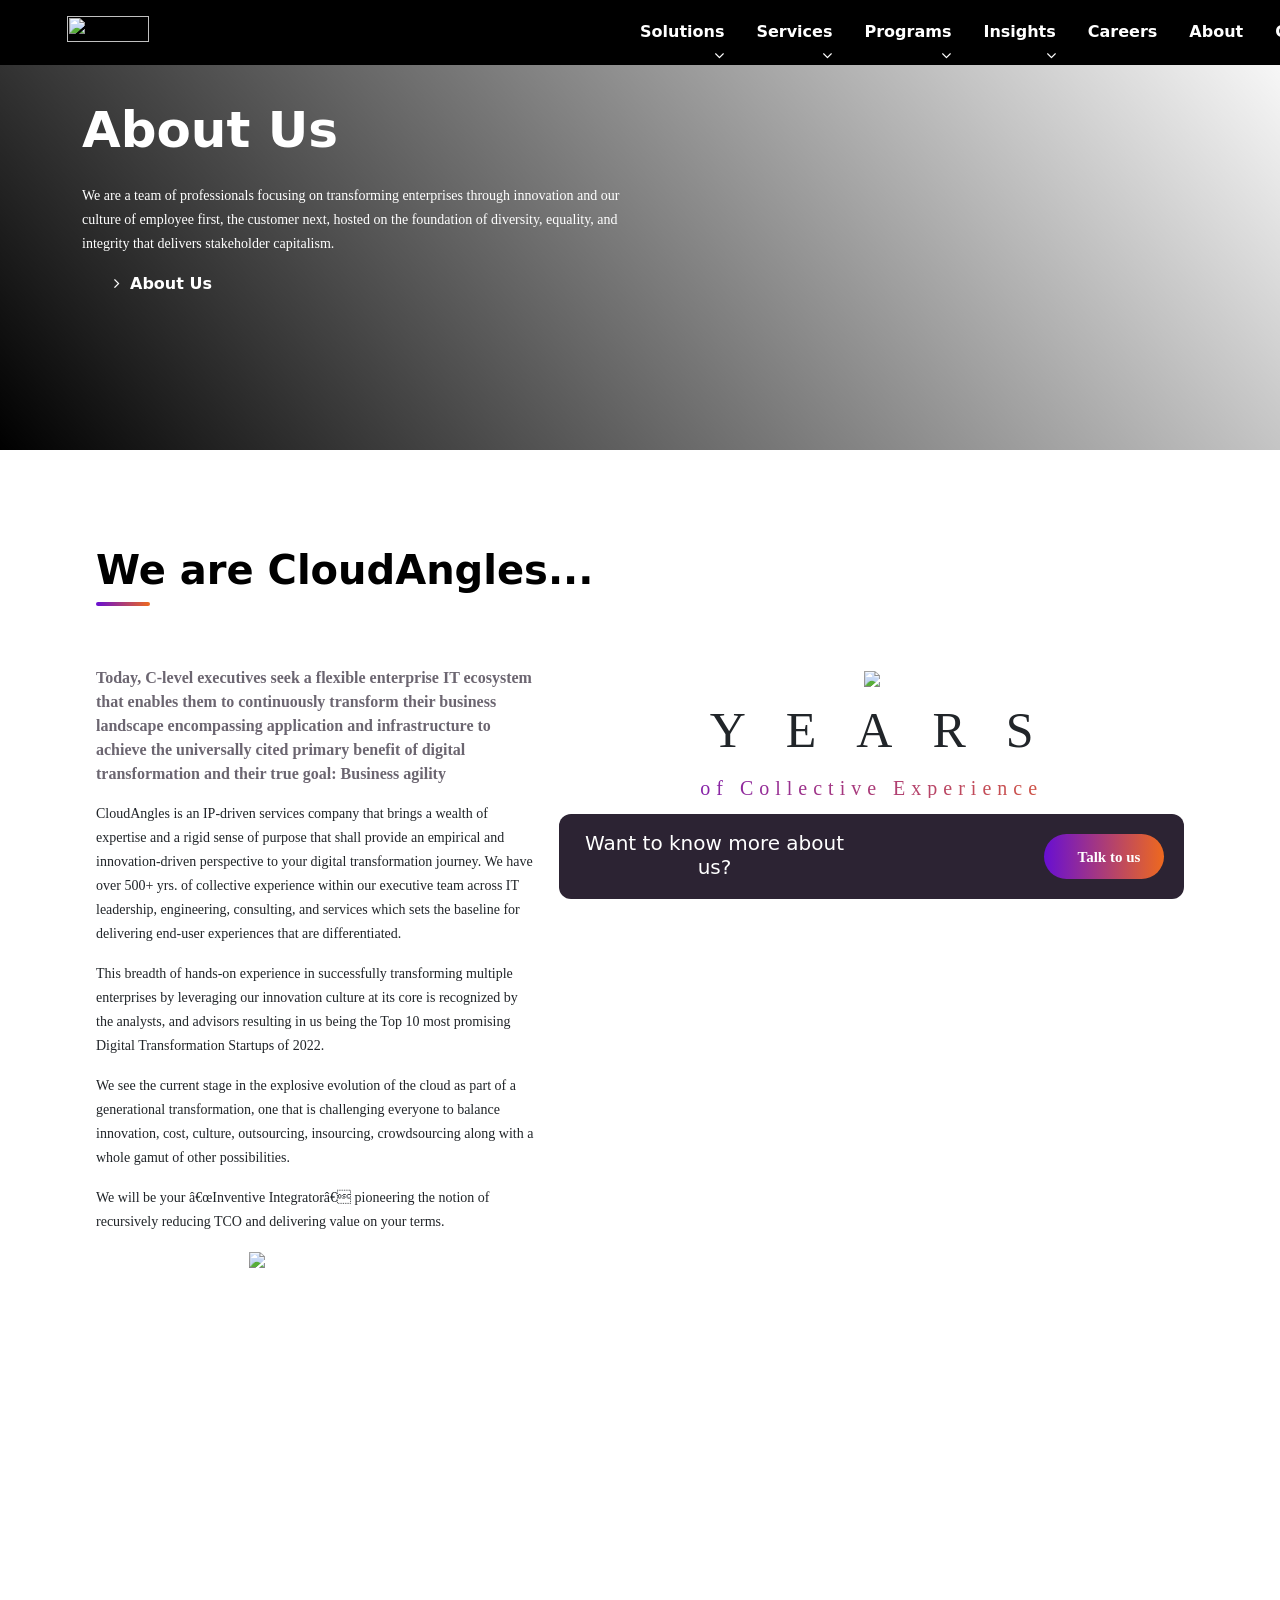
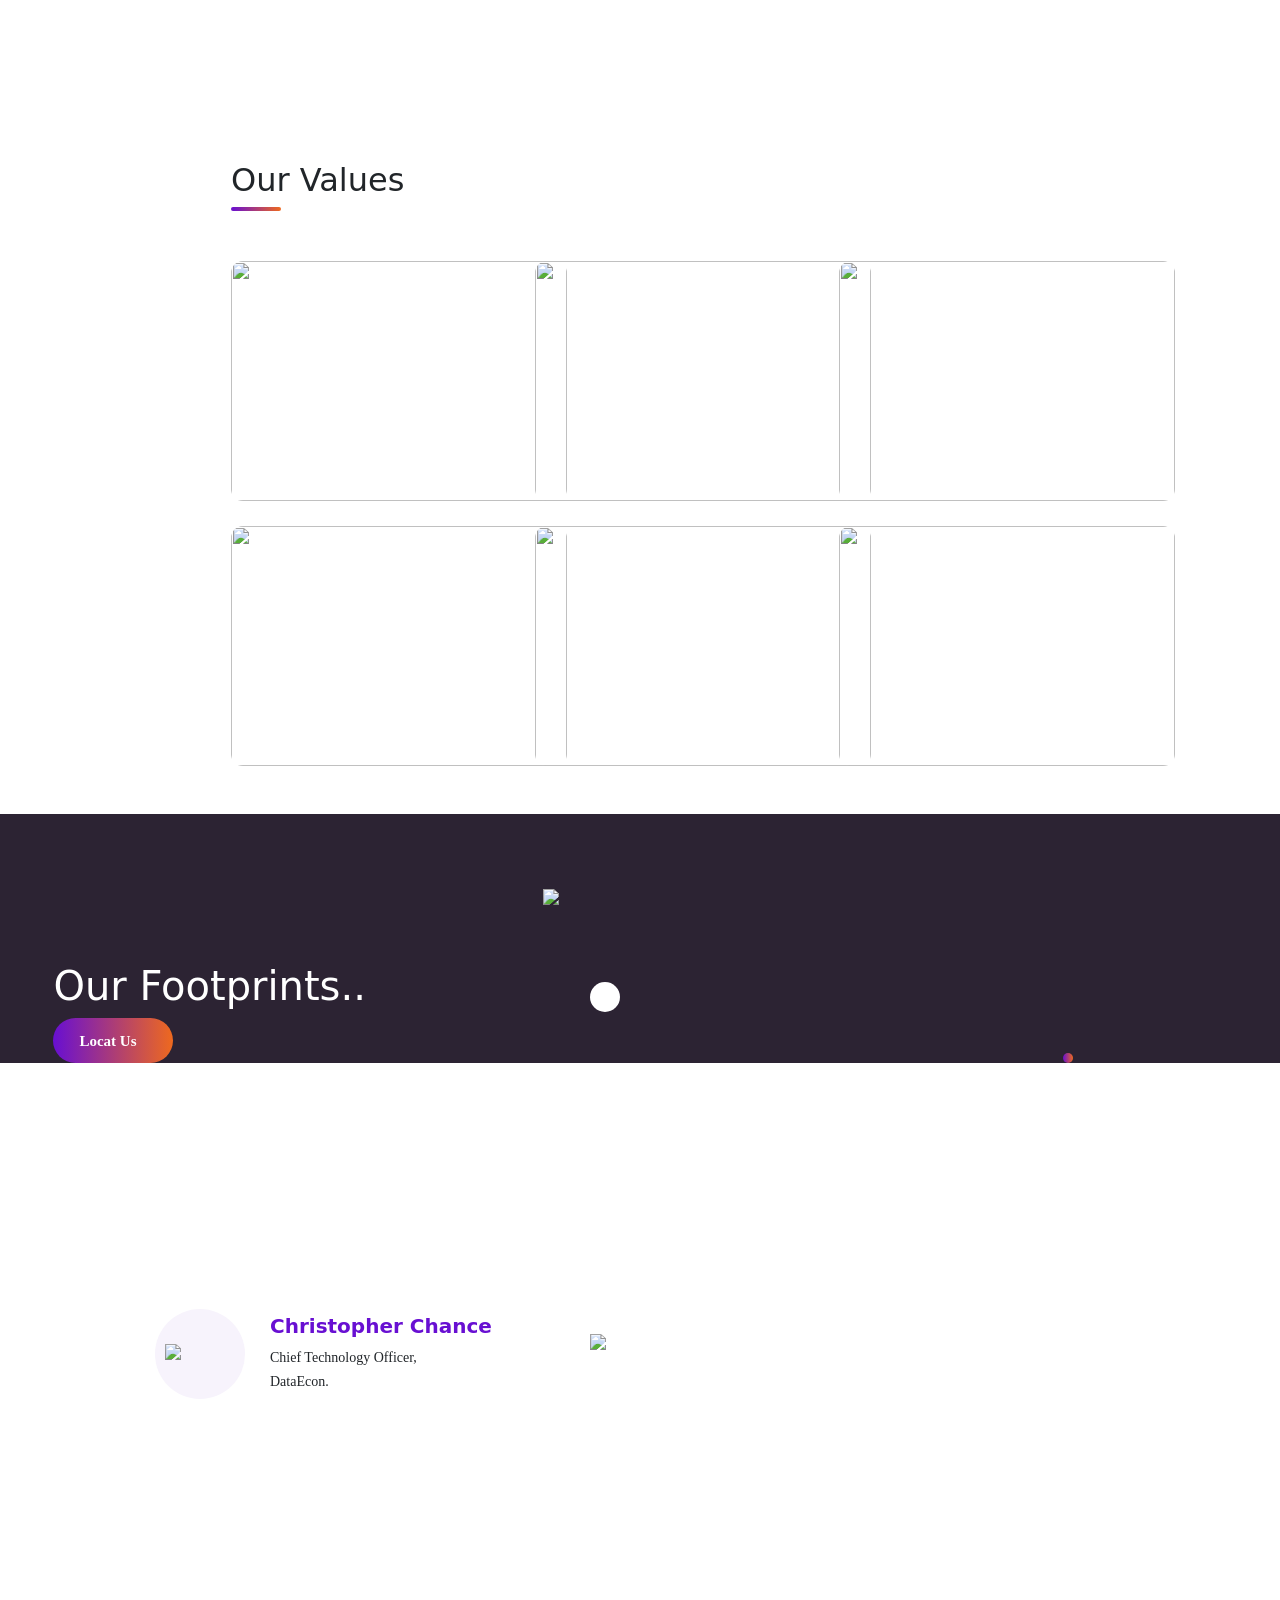
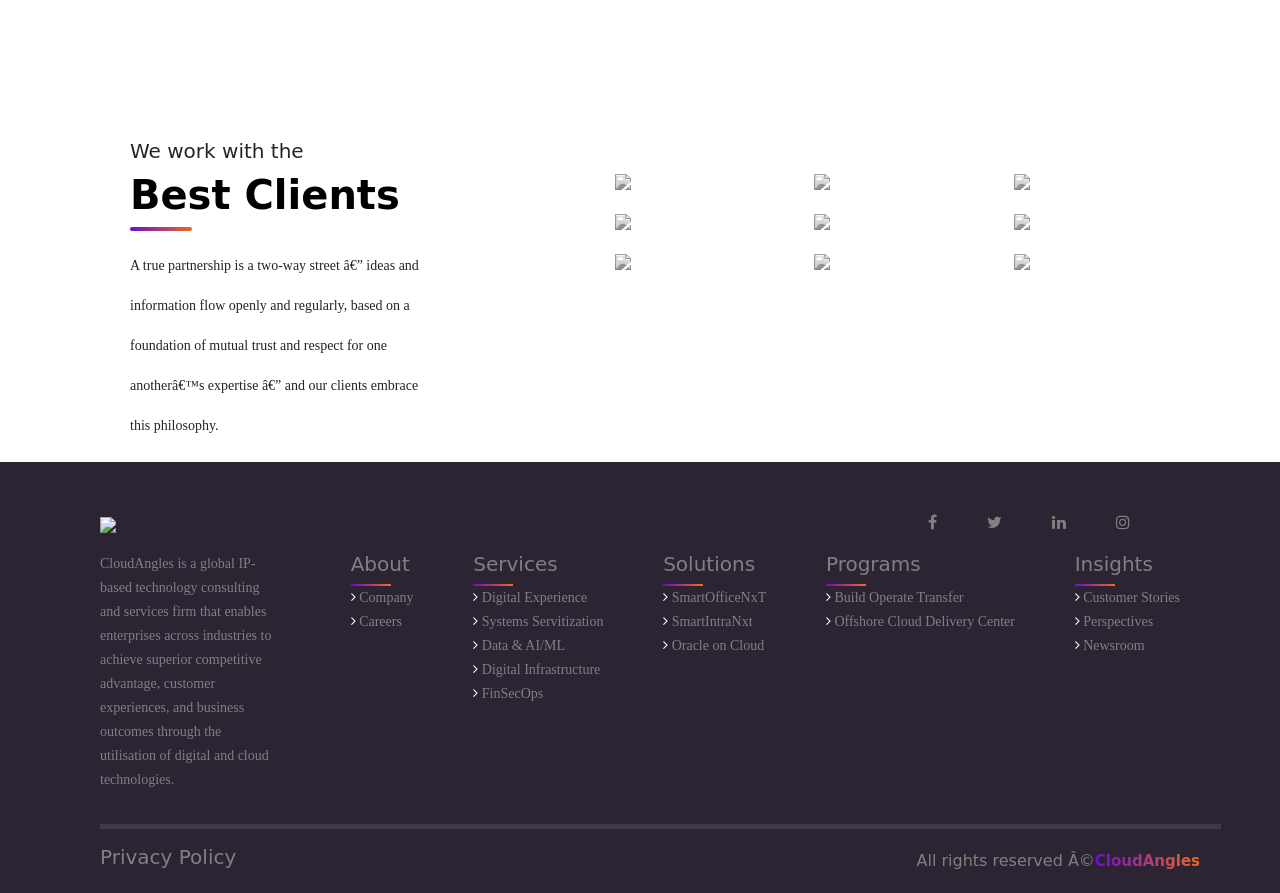
==== index.html @ 60d981d4 "About Page" ====
<!DOCTYPE html>
<html>

<head>
    <title>CloudAngles</title>
    <!-- <link rel="icon" type="images/x-icon" href="https://www.w3docs.com/favicon.ico" /> -->
    <link rel="stylesheet" type="text/css" href="webCss.css">
    <link rel="stylesheet" href="https://cdnjs.cloudflare.com/ajax/libs/font-awesome/4.7.0/css/font-awesome.min.css">
    <link href="https://cdn.jsdelivr.net/npm/bootstrap@5.0.2/dist/css/bootstrap.min.css" rel="stylesheet"
        integrity="sha384-EVSTQN3/azprG1Anm3QDgpJLIm9Nao0Yz1ztcQTwFspd3yD65VohhpuuCOmLASjC" crossorigin="anonymous">
    <script src="https://cdn.jsdelivr.net/npm/bootstrap@5.0.2/dist/js/bootstrap.bundle.min.js"
        integrity="sha384-MrcW6ZMFYlzcLA8Nl+NtUVF0sA7MsXsP1UyJoMp4YLEuNSfAP+JcXn/tWtIaxVXM"
        crossorigin="anonymous"></script>
    <script src="https://cdn.jsdelivr.net/npm/@popperjs/core@2.9.2/dist/umd/popper.min.js"
        integrity="sha384-IQsoLXl5PILFhosVNubq5LC7Qb9DXgDA9i+tQ8Zj3iwWAwPtgFTxbJ8NT4GN1R8p"
        crossorigin="anonymous"></script>
    <script src="https://cdn.jsdelivr.net/npm/bootstrap@5.0.2/dist/js/bootstrap.min.js"
        integrity="sha384-cVKIPhGWiC2Al4u+LWgxfKTRIcfu0JTxR+EQDz/bgldoEyl4H0zUF0QKbrJ0EcQF"
        crossorigin="anonymous"></script>
</head>

<body>
    <div class="col-12 nav">
        <div class="col-5 d-flex flex-row">
            <a href="#"><img src="images/CloudAngles.svg" class="Img" /></a>
        </div>
        <div class=" nav-options col-7">
            <ul class="ulstylenav d-flex flex-row">
                <li><a href="#" class="options">Solutions</a> <i class="fa fa-angle-down"></i>
                    <div class="underline"></div>
                </li>
                <li><a href="#" class="options">Services</a> <i class="fa fa-angle-down"></i></i>
                    <div class="underline"></div>
                </li>
                <li><a href="#" class="options">Programs</a> <i class="fa fa-angle-down"></i></i>
                    <div class="underline"></div>
                </li>
                <li><a href="#" class="options">Insights</a> <i class="fa fa-angle-down"></i>
                    <div class="underline"></div>
                </li>
                <li><a href="#" class="options">Careers</a>
                    <div class="underline"></div>
                </li>
                <li><a href="#" class="options">About</a>
                    <div class="underline"></div>
                </li>
                <li><a href="#" class="options">Contact Us</a>
                    <div class="underline"></div>
                </li>
            </ul>
        </div>
    </div>
    <div class="baner">
        <div class="container About-Us">
            <div>
                <h1 class="heding">About Us</h1>
                <p class="para col-md-6 mt-4">We are a team of professionals focusing on transforming enterprises
                    through innovation and our culture of employee first, the customer next,
                    hosted on the foundation of diversity, equality, and integrity that delivers stakeholder capitalism.
                </p>
            </div>
            <div class="content ">
                <ul class="d-flex flex-row">
                    <li><a href="#"><i class="fa fa-house"></i></a></li>
                    <li><i class="fa fa-angle-right"></i></li>
                    <li class="us">About Us</li>
                </ul>
            </div>
        </div>
    </div>
    <div class="p-5 m-5">
        <h1 class="WeAre"> We are CloudAngles...</h1>
        <div class="WeAre-Line"></div>
        <div class="mre-top">
            <div class="row">
                <div class="col-5 paras">
                    <p class="first-p">Today, C-level executives seek a flexible enterprise IT ecosystem that
                        enables them to continuously transform their business landscape encompassing
                        application and infrastructure to achieve the universally cited primary benefit of
                        digital transformation and their true goal: Business agility
                    </p>
                    <p>
                        CloudAngles is an IP-driven services company that brings a wealth of expertise
                        and a rigid sense of purpose that shall provide an empirical and innovation-driven
                        perspective to your digital transformation journey. We have over 500+ yrs.
                        of collective experience within our executive team across IT leadership, engineering,
                        consulting, and
                        services which sets the baseline for delivering end-user experiences that are differentiated.
                    </p>
                    <p>
                        This breadth of hands-on experience in successfully transforming multiple enterprises by
                        leveraging
                        our innovation culture at its core is recognized by the analysts, and advisors resulting in us
                        being
                        the Top 10 most promising Digital Transformation Startups of 2022.
                    </p>
                    <p>
                        We see the current stage in the explosive evolution of the cloud as part of a generational
                        transformation,
                        one that is challenging everyone to balance innovation, cost, culture, outsourcing, insourcing,
                        crowdsourcing
                        along with a whole gamut of other possibilities.
                    </p>
                    <p>
                        We will be your “Inventive Integrator” pioneering the notion of
                        recursively reducing TCO and delivering value on your terms.
                    </p>
                </div>
                <div class="col-7 text-center">
                    <img src="images/500 1.png" class="five-hundred" />
                    <h1 class="year">YEARS</h1>
                    <p class="Experience mb-3">of Collective Experience</p>
                    <div class="Talk-to-us">
                        <div class="row justify-content-between align-items-center">
                            <div class="col-6 ml-0">
                                <h5 class="text">Want to know more about us?</h5>
                            </div>
                            <div class="col-md-5 d-flex justify-content-end">
                                <div class="talkus pt-3">
                                    <a href="#" class="us">Talk to us</a>
                                </div>
                            </div>
                        </div>
                    </div>
                </div>
            </div>
        </div>
    </div>
    <div class="Our-Vision">
        <div class="row text-center row-container">
            <div class="col-5 cont">
                <img src="images/kid.png" class="Kid" />
            </div>
            <div class="col-5 Mission">
                <h2>Our Vision & Mission</h2>
                <div>
                    <p class="Mission-Para">
                        We are a team of professionals focusing on transforming enterprises
                        through innovation and our culture of employee first-customer next hosted
                        on the foundation of diversity, equality, and integrity to deliver stakeholder capitalism.
                    </p>
                </div>
            </div>
        </div>
    </div>
    <div class="container margin">
        <div class="p-5">
            <div class="Our-values">
                <h2>Our Values</h2>
                <div class="WeAre-Line"></div>
            </div>
            <div class="d-flex flex-row flex-wrap gap">
                <div class="widthwrpvals">
                    <img src="images/values1.jpg" class="valeus-container" />
                </div>
                <div class="widthwrpvals">
                    <img src="images/values2.jpg" class="valeus-container" />
                </div>
                <div class="widthwrpvals">
                    <img src="images/values3.jpg" class="valeus-container" />
                </div>
                <div class="widthwrpvals">
                    <img src="images/values4.jpg" class="valeus-container" />
                </div>
                <div class="widthwrpvals">
                    <img src="images/values5.jpg" class="valeus-container" />
                </div>
                <div class="widthwrpvals">
                    <img src="images/values6.jpg" class="valeus-container" />
                </div>
            </div>
        </div>
    </div>
    <div class="d-flex justify-content-end d-none" id="up-pointer" onclick="topFunction()">
        <a class="hover-wave" href="#">
            <div class="uparrow">
                <div class="uparrow-position">
                    <i class="fa fa-angle-up"></i>
                </div>
                <div class="waves-Position">
                    <div class="Pointer-waves Pointer-waves2"></div>
                </div>
            </div>
        </a>
    </div>
    <div class="Footpoint">
        <div class="row clas">
            <div class="col-5 mt-5 d-flex justify-content-center">
                <div class="footprints">
                    <h1 class="ourprints">Our Footprints..</h1>
                    <div class="locatUs p-3">
                        <a href="#" class="us">Locat Us</a>
                    </div>
                </div>
            </div>
            <div class="col-7 map">
                <div class="dot">
                    <div class="pointers-position">
                        <div class="pointer"></div>
                        <div class="">
                            <div class="USA">
                                <span>CA,</span>
                                <span>USA</span>
                            </div>
                        </div>
                    </div>
                </div>
                <div class="dot2">
                    <div class="pointers-position">
                        <div class="pointer2"></div>
                        <div class="hyderabad">
                            <span>Hyderabad</span>
                            <span>India</span>
                        </div>
                    </div>
                </div>
                <img src="images/worldmap.svg" />
            </div>
        </div>
    </div>
    <div class="Testimonials">
        <div class="Test">
            <h1>Testimonials</h1>
            <p>What they are speaking about us</p>
        </div>
        <div class="row d-flex">
            <div class="col-5">
                <div class="test">
                    <div class="d-flex flex-row ">
                        <div class="Dataecon">
                            <img src="images/DataEcon_Logo-traced.webp" class="ImgData" />
                        </div>
                        <div class="Christopher-Chance d-flex flex-column">
                            <h5 class="Chance">Christopher Chance</h5>
                            <p>Chief Technology Officer,<br> DataEcon.</p>
                        </div>
                    </div>
                </div>
            </div>
            <div class="col-5">
                <div class="Testimonials-P">
                    <p>CloudAngles team was able to make the forms look just like Lotus Notes.</p>
                </div>
                <div>
                    <img src="images/starstarstarstarstar.svg" />
                </div>
                <div class="Testimonials-P2">
                    <p>"...for our customers that wanted the same look and feel, CloudAngles team was able to make the
                        forms look just like Lotus Notes.
                        For applications that need to be upgraded we were able to migrate them without a lot of
                        additional programming. The team ensured better
                        fidelity of migrated data with minimal to no data loss.The inhouse scripts along with expertise
                        in both Lotus Notes and SharePoint Online
                        helped to complete the migration of 50 complex databases well ahead of schedule...and it worked
                        flawlessly.

                        To top it up, the SmartOfficeNxT platform was deployed and made operational with complex
                        customized workflows
                        in less than a week while leveraging existing M365 licenses"
                    </p>
                </div>
            </div>
        </div>
    </div>
    <div class="Client-Container">
        <!-- <h1 class="WeAre"> We are CloudAngles...</h1>
        <div class="WeAre-Line"></div> -->
        <div class="row ">
            <div class="col-4 client-box">
                <h5>We work with the</h5>
                <h1 class="WeAre"> Best Clients</h1>
                <div class="client-Line"></div>
                <p class="client-para">
                    A true partnership is a two-way street — ideas and information flow openly
                    and regularly, based on a foundation of mutual trust and respect for one 
                    another’s expertise — and our clients embrace this philosophy.
                </p>
            </div>
            <div class="col-6 Project-Images">
                <div class="toal-client-container">
                    <div class="row ">
                        <div class="client-img">
                            <img src="images/novartis.png" class="cl-img" />
                        </div>
                        <div class="client-img">
                            <img src="images/watercooler.png" class="cl-img" />
                        </div>
                        <div class="client-img">
                            <img src="images/tataelxsi.png" class="cl-img"/>
                        </div>
                        <div class="client-img mt-3">
                           <img src="images/pulse.png" class="cl-img" />
                        </div>
                        <div class="client-img mt-3">
                            <img src="images/sbxbk.png" class="cl-img" />
                        </div>
                        <div class="client-img mt-3">
                            <img src="images/rockspace.png" class="cl-img" />
                        </div>
                        <div class="client-img mt-3">
                            <img src="images/indianbk.png" class="cl-img" />
                        </div>
                        <div class="client-img mt-3">
                            <img src="images/boblog.png" class="cl-img" />
                        </div>
                        <div class="client-img mt-3">
                            <img src="images/taodig.png" class="cl-img" />
                        </div>
                    </div>
                </div>
            </div>
        </div>
    </div>
    <div class="footer">
        <div class="row">
            <div>
                <a><img src="images/CloudAngles.svg" /></a>
                <div class=" social-mid d-flex justify-content-end">
                    <i class="fa fa-facebook"></i>
                    <i class="fa fa-twitter"></i>
                    <i class="fa fa-linkedin"></i>
                    <i class="fa fa-instagram"></i>
                </div>
            </div>
        </div>
        <div class="row">
            <div class="col-2">
                <div class="IP-based">
                    <p>
                        CloudAngles is a global IP-based technology consulting and services
                        firm that enables enterprises across industries to achieve superior
                        competitive advantage, customer experiences, and business outcomes
                        through the utilisation of digital and cloud technologies.
                    </p>
                </div>
            </div>
            <div class="col-9 grid-container">
                <div class="footer-about">
                    <h5>About</h5>
                    <div class="client-Line2"></div>
                    <p><i class="fa fa-angle-right"> </i> Company</p>
                    <p><i class="fa fa-angle-right"> </i> Careers</p>
                </div>
                <div class="footer-about">
                    <h5>Services</h5>
                    <div class="client-Line2"></div>
                    <p><i class="fa fa-angle-right"> </i> Digital Experience</p>
                    <p><i class="fa fa-angle-right"> </i> Systems Servitization</p>
                    <p><i class="fa fa-angle-right"> </i> Data & AI/ML</p>
                    <p><i class="fa fa-angle-right"> </i> Digital Infrastructure</p>
                    <p><i class="fa fa-angle-right"> </i> FinSecOps</p>
                </div>
                <div class="footer-about">
                    <h5>Solutions</h5>
                    <div class="client-Line2"></div>
                    <p><i class="fa fa-angle-right"> </i> SmartOfficeNxT</p>
                    <p><i class="fa fa-angle-right"> </i> SmartIntraNxt</p>
                    <p><i class="fa fa-angle-right"> </i> Oracle on Cloud</p>
                </div>
                <div class="footer-about">
                    <h5>Programs</h5>
                    <div class="client-Line2"></div>
                    <p> <i class="fa fa-angle-right"> </i> Build Operate Transfer</p>
                    <p><i class="fa fa-angle-right"> </i> Offshore Cloud Delivery Center</p>
                </div>
                <div class="footer-about">
                    <h5>Insights</h5>
                    <div class="client-Line2"></div>
                    <p class="pp"><i class="fa fa-angle-right"> </i> Customer Stories</p>
                    <p><i class="fa fa-angle-right"> </i> Perspectives</p>
                    <p><i class="fa fa-angle-right"> </i> Newsroom</p>
                </div>
            </div>
        </div>
        <hr class="hr">
        <div class="Privacy-Policy">
            <div class="d-flex justify-content-start">
                <h5>Privacy Policy</h5>
                
            </div>
            <div class="all-rights d-flex justify-content-end">All rights reserved ©<span class="footer-CA">CloudAngles</span></div>
        </div>
    </div>
<script>
    let mybutton = document.getElementById("up-pointer");
    window.onscroll = function() {scrollFunction()};
    function scrollFunction() {
  if (document.body.scrollTop > 50 || document.documentElement.scrollTop > 50) {
    mybutton.classList.remove("d-none");
  } else {
    mybutton.classList.add("d-none");
  }
}
// function topFunction() {
//   document.body.scrollTop = 0;
//   document.documentElement.scrollTop = 0;
// }
</script>
</body>
</html>
---- webCss.css ----
*{
    box-sizing: border-box;
}
body{
    width: auto;
    overflow-x: hidden;
    /* font-family: Arial, Helvetica, sans-serif; */
    font-size: 20px;
}
::-webkit-scrollbar {
    width: 4px;
  }
  
  /* Track */
  ::-webkit-scrollbar-track {
    background: #fff; 
  }
   
  /* Handle */
  ::-webkit-scrollbar-thumb {
    border-radius: 20px;
    background-image: linear-gradient(90deg,#680fd2 0%,#ee691e 100%);
  }
.nav{
    background-color: black;
    height:65px;
    width: 100%;
    position: fixed;
    z-index: 100;
}
.Img{
    size: 5px;
    width: 100%;
    height:62%;
    padding: 5px;
    margin-top:11px;
    margin-left: 62px;
}
.ulstylenav{

    flex-direction: row;
    display: flex;
    gap: 2em;
    margin-top: 20px;
    margin-left: 10%;
}
.nav-options{
    text-align: right;
        
}
.nav-options li{
    list-style: none;
    color:white !important;
    text-decoration: none;
}

.nav-options a{
    color: white;
    text-decoration-line: none;
}
.options:hover{
    color: inherit;
    text-decoration-line: none;
    /* --linetransis: translate(%, -0.5px); */
    
}
.fa-angle-down{
    color: white;
    font-weight:800;
    
}
.fa-angle-up{
    color: #fff;
    font-weight:800;
    position: absolute;
    transform: translate(10px, 5px);
}
.uparrow{
    background-color: #680fd2;
    height:30px;
    width: 30px;
    border-radius: 50px;
    margin-right: 50px;
    top: 400px;
    position: fixed;
    z-index: 1000;
    transform: translate(-77px, 200px);
}
/* -------------------------------- */
/* .uparrow :hover .up-pointer{
    display: block;
}
.up-pointer :hover {
    display: none;
   position: relative;
   height:30px;
    width: 30px;
   border-radius: 50px;
   top: 0%;
   left: 0%;
   background-color: #000; 
   /* #680fd2 */
   /* animation: uparrow 5s ease-out infinite;
}  */
 /* .uparrow :hover{
    position: absolute;
    width: 50px;
    height: 50px;
    border-radius: 50px;
    top: 0%;
    left: 0%;
    background-color:#680fd2; 
    animation: uparrow 2400ms ease-out infinite;
 }
 .uparrow-position{
     transform: translate(-0px, 0px);
 } */
/*  
 @keyframes uparrow{
     0%{
         transform: scale(0.1);
         opacity: 0;
     }
     50%{
         opacity: 0.8;
     }
     100%{
         transform: scale(1.2);
         opacity:0;
     }
 }  */
 .waves-Position{
    transform: translate(-10px, -10px);
    /* z-index: 1100; */
 }
 .Pointer-waves{
    position: absolute;
    width: 50px;
    height: 50px;
    border-radius: 50px;
    top: 0%;
    left: 0%;
    background-color:#680fd2; 
    animation: uparrow 1850ms ease-out infinite;
    display: none;
 }

 @keyframes uparrow{
    0%{
        transform: scale(0.1);
        opacity: 0;
    }
    50%{
        opacity: 0.8;
    }
    100%{
        transform: scale(1.8);
        opacity:1;
    }
} 
.Pointer-waves2{
    position: absolute;
    width: 50px;
    height: 50px;
    border-radius: 50px;
    top: 0%;
    left: 0%;
    background-color:#680fd2; 
    animation: uparrows 2000ms ease-out infinite;
    /* animation-delay: 2s; */
    display: none;
 }

 @keyframes uparrows{
    0%{
        transform: scale(0.1);
        opacity: 0;
    }
    50%{
        opacity: 0.8;
    }
    100%{
        transform: scale(1.3);
        opacity:0;
    }
} 
/* .fa-angle-up :hover .Pointer-waves{
    display: block;
} */
.hover-wave :hover .Pointer-waves{
    display: block;
}
.hover-wave :hover .Pointer-waves2{
    display: block;
}
 /* ------------------------------------------------------------- */
li{
    font-size: 16px;
    font-weight: 600;
}
.underline{
    
    position: absolute;
    top: 92%;
    border-radius:5px;
    background-image: linear-gradient(90deg,#680fd2 0%,#ee691e 100%);
    /* transform: translate(200%, -0.5px); */
    width: 0px;
    height: 3px;
    transition: width 0.2s;
    /* display: flex; */
    /* justify-content: flex-start; */
    /* z-index: 1; */
    /* transform: translate(-102%) */
    /* animation: move 0.3s ease forwards ; */
    /* display: none; */
}
.ulstylenav :hover .underline{
    /* display: block; */
    width: 40px;
    
    /* display: block;
    position: absolute;
    top: 92%;
    border-radius:5px;
    background-image: linear-gradient(90deg,#680fd2 0%,#ee691e 100%);
    width: 3%;
    height: 3px;
    display: flex;
    justify-content: flex-start;
    z-index: 1;
    /* transform: translate(-102%) */
    /* animation: move 0.3s ease forwards ;  */
}
/* @keyframes move {
    0%{
        transform: translate(-20%);
    }    
    100%{
        transform: translate(0%);
    }
} */
.baner{
    background-image: url(images/pexels-photo-144434.jpeg);
    height:50vh;
    background-position: center;
    background-size: cover;
    width: 100%;
    position: relative;
    padding: 100px 0px 100px 0px;
   
  
}
.baner::before{ 
    content: " ";
    top: 0%;
    position:absolute;
    width: 100%;
    height: 50vh;
    background: linear-gradient(50deg, #000, #00000080, #0000 100%);
    padding: 100px 0px 100px 0px;
}

.About-Us{
    padding: 0px 0px 0px 80px;
    position: relative;
     
    
}
.heding{
    font-weight: 800;
    font-size: 50px;
    color: white;
    
}
.para{
    color: white;
    
    
}
.fa-angle-right{
    color: white;
    
}
.house{
    height: 50px;
    color: white;
    font-size: 50px;
    font-weight: 800;
    /* background-image: linear-gradient(263.79deg, #EE691E -2.04%, #680FD2 100%); */
}
.content li{
    list-style: none;
    display: block;
}
.us{
    color: white !important;
    margin-left: 10px;
}
.WeAre{
    font-weight:700;
    color: #000;
    
    /* text-transform: uppercase; */
}

.WeAre-Line{
    background-image: linear-gradient(90deg,#680fd2 0%,#ee691e 100%);
    width: 5%;
    height: 4px;
    border-radius: 5px;
}
.mre-top{
    margin-top:60px;
}
.paras{
    padding-right: 3rem;
    width:41%;
    padding-left: 15px;
    box-sizing: border-box;
}
p{
    font-family: 'Gilroy Medium';
    font-size:14px;
    line-height:24px;
    margin-bottom:20px;

}
.first-p{
    color: #6C6671;
    font-size: 16px;
    font-weight: 700;
    font-family:'Gilroy Medium';
}
/* .col-7{
    margin-left: 0px;
} */
.five-hundred{
    height: 250px;
    margin-top: 0px;
}
.year{
    font-size: 50px;
    letter-spacing: 0.8em;
    margin-left:40px;
    line-height: 80px;
    font-family: 'sans-serif';
}
.Experience{
    font-size: 20px;
    font-weight: 515;
    margin-bottom:0px;
    text-align: center ;
    letter-spacing: 0.3em;
    line-height: 20px;
    background: linear-gradient(90deg,#680fd2 0%,#ee691e 100%);
    -webkit-background-clip: text;
    -webkit-text-fill-color: transparent;
    background-clip: text;
    margin-bottom: 40px;
}
.Talk-to-us{
    background-color:#2C2333;
    border-radius: 12px;
    padding: 12px 10px 12px 10px;
}
.text{
    color: white;
    margin-top:5px;
}
.talkus{
    height: 45px;
    width:120px;
    background:linear-gradient(90deg,#680fd2 0%,#ee691e 100%);
    font-size: 15px;
    font-family: 'bold';
    font-weight: 700;
    border-radius: 45px;
    line-height: 15px;
    margin-right: 10px;
    color: white;
    
}
.row-container{
    height: 79px;
}
.Our-Vision{
    background-image: url(images/backoffice.png);
    height:20%;
    margin-top: 136px;
    background-position: center;
    /* background-size: cover; */
    /* width: 100%; */
    padding: 80px 0px 0px 0px;
    /* position: relative; */
    padding: 100px 0px 100px 0px;
}
.cont{
    height: 50px;
    margin-top: 118px;
}
.Kid{
    transform: translate(-3px, -287px);
    width: 57%;
    margin-top: 0;   
}
.margin{
    margin-left: 141px !important;
}
.Our-values{
    margin-left: 30px;
}
.Mission{
    height: 100%;
    color: white;
    font-size: 48px;
    line-height: 72px;
    color: #FFFFFF;
    margin-bottom: 40PX;
    text-align: left !important;
    transform: translate(150px, -65px);
}
.Mission-Para{
    text-align: left !important;
    /* color:  ; */
    margin-top: 40px;
}

.valeus-container{
    height: 240px;
    border-radius: 12px;
    margin-left: 30px;
    width: 21em;
    /* width: calc(36% - 88px); */
}

.gap{
    gap:25px;
    margin-top:50px;
}
.widthwrpvals{
    /* height: 100px; */
    width: calc(36% - 88px);
}
.Footpoint{
    background-color:#2c2333;
    z-index: 1; 
    position: relative;
    height: 50%;
    width: 100%;
    align-items: center;
    /* background-image:url(images/world-map-146505_960_720.webp); */
    /* background-blend-mode: lighten; */
}
.Footpoint.img{
    mix-blend-mode: lighten;
}
/* .Footpoint img{
    opacity: .02;
    position: absolute;
    background-size: cover;
    background-position: center;
    margin-left: 50px;
    
 } */
.worldmap{
    width: 100%;
}
.locatUs{
    /* margin-left: 17px; */
    height: 45px;
    width:120px;
    background:linear-gradient(90deg,#680fd2 0%,#ee691e 100%);
    font-size: 15px;
    font-family: 'bold';
    font-weight: 700;
    border-radius: 45px;
    line-height: 15px;
    /* margin-right: 10px; */
    color: white;
}
.ourprints{
    color: white;
}
.us{
    color: inherit;
    margin-left: 10px;
    text-decoration-line: none;
}
.us:hover{
    color: inherit;
}

.footprints{
    /* margin-left: 100px;   */
    padding: 100px 100px 0px 0px;
}
.map{
    padding: 50px;
    width: 100%;
}
.dot{
    height: 10px;
    width: 10px;
    /* z-index: 1000; */
    border-radius: 80px;
    background-image: linear-gradient(90deg,#680fd2 0%,#ee691e 100%);
    transform: translate(57px, 128px);
}
.dot2{
    height: 10px;
    width: 10px;
    border-radius: 80px;
    background-image: linear-gradient(90deg,#680fd2 0%,#ee691e 100%);
    transform: translate(520px, 179px);
    
}

.pointer{
   position: relative;
   width: 30px;
   height: 30px;
   border-radius: 50px;
   top: 0%;
   left: 0%;
   background-color: #fff; 
   animation: highligh 2400ms ease-out infinite;
}
.pointer2{
    position: absolute;
    width: 30px;
    height: 30px;
    border-radius: 50px;
    top: 0%;
    background-color: #fff; 
    opacity: 0;
    animation: highligh 2400ms ease-out infinite;
    animation-delay: .1s;
 }
.pointers-position{
    transform: translate(-10px, -10px);
}

@keyframes highligh{
    0%{
        transform: scale(0.1);
        opacity: 0;
    }
    50%{
        opacity: 0.8;
    }
    100%{
        transform: scale(1.2);
        opacity:0;
    }
}
.USA{
    text-align: left;
    padding:8px 12px 8px 12px;
    color: white;
    font-size: 10px;
    width: 50px;
    border-radius: 4px;
    background-color: rgba(44, 35, 51, 0.02);
    border: 1px solid #443B4B;
    backdrop-filter: blur(5px);
    transform: translate(21px, -12px);
    display: none;
}
.hyderabad{
    text-align: left;
    padding:8px 12px 8px 12px;
    color: white;
    font-size: 10px;
    width: 75px;
    border-radius: 3px;
    background-color: rgba(44, 35, 51, 0.02);
    border: 1px solid #443B4B;
    backdrop-filter: blur(5px);
    transform: translate(22px, 22px);
    display: none;
}
.dot :hover .USA{
    display: block;
}
.dot2 :hover .hyderabad{
    display: block;
}
.Testimonials{
    background-image: url(images/Screenshot\ 2023-05-07\ 114244.png);
    height: 70%;
    width: 100%;
    /* background-position: center; */
    background-size: cover;
    position: relative;
    padding: 80px 0px 0px 80px;
}

  .Test{
    color: #fff;
    padding: 50px 0px 0px 50px;
  }
 
  .test{
    /* color: #fff; */
    background-color:#fff;
    border-radius: 12px;
    width: 65%;
    height: 44%;
    margin-left: 50px;
    /* padding: 80px 0px 80px 0px; */
  }
  .ImgData{
    width: 75px;
    /* margin: 50px; */
    transform: translate(10px, 30px);
  }
  .Dataecon{
    background-color: #F7F3FC;
    border-radius: 200px;
    width: 90px;
    margin-left: 50px;
    height: 90px;
    transform: translate(25px, 0px);
    /* padding: 50px 0px 50px 0px; */
    /* margin-top: 20px; */
    margin: 20px 0px 20px 0px;
  }
  .Chance{
    color: #680fd2;
    font-weight: 700;
    
  }

.Christopher-Chance{
    transform: translate(50px, 25px);
  }
  .Testimonials-P{
    color: white;
  }
  .Testimonials-P2{
    color: #fff;
    margin: 20px 0px 50px 0px;
  }
  .Client-Container{
    background-color:#fff;
    height: 100%;
    width: 100%;
    /* position: relative; */
    /* transform: translate(0px, 245px); */
  }
  .client-box{
    padding: 100px 0px 0px 100px;
    margin-left: 130px;
    width: 50px;
  }
.client-Line{
    background-image: linear-gradient(90deg,#680fd2 0%,#ee691e 100%);
    width: 15%;
    height: 4px;
    border-radius: 5px;
}
.client-para{
    margin-top: 15px;
    line-height: 40px;
    width: 75%;
}
.Project-Images{
    width: 49%;
    padding: 100px 0px 0px 100px;
}
.cl-img{
    width: 180px;
    filter: grayscale(100%);
}
.client-img{
    width: 29% !important;
    margin-right: 25px;
}
.toal-client-container{
    margin-left: 50px;
    margin-top: 30px;
}
.cl-img:hover{
    filter: grayscale(0%); 
}
.footer{
    background-color: #2C2333;
    height: 50%;
    width: 100%;
    padding: 50px 0px 20px 100px;
}
.social-mid{
    margin-right: 150px;
    gap: 50px;
    transform: translate(0px, -22px);
}
.fa-facebook{
    color: #808080;
}
.fa-twitter{
    color: #808080;
}
.fa-linkedin{
    color: #808080;
}
.fa-instagram{
    color: #808080;
}

.IP-based{
    color: #808080;
    
}
.footer-about{
    color:#808080;
    width: -35%;
    margin-bottom: 0em;
}
.footer-about p{
    margin-bottom: 0em;
}
/* .footer-about :hover p{
    background: linear-gradient(90deg,#680fd2 0%,#ee691e 100%);
    -webkit-background-clip: text;
    -webkit-text-fill-color: transparent;
    background-clip: text;
} */
.client-Line2{
    background-image: linear-gradient(90deg,#680fd2 0%,#ee691e 100%);
    width: 40px;
    height: 2px;
    border-radius: 0px;
}
.grid-container{
    display: grid;
    grid-template-columns: auto auto auto auto auto;
    grid-gap: 10px;
    margin-left:50px;    
}
.hr{
    color: gray;
    background-color: gray;
    height: 5px;
    /* padding-right: 50px; */
    width: 95%;
}
.Privacy-Policy{
    color:#808080;
}
.all-rights{
    margin-right: 80px;
    margin-top: -28px;
}
.col-9{
   width: 63%;
}
.footer-CA{
    font-size: 15px;
    font-weight:515;
    margin-top:1px;
    font-weight: 700;
    background: linear-gradient(90deg,#680fd2 0%,#ee691e 100%);
    -webkit-background-clip: text;
    -webkit-text-fill-color: transparent;
    background-clip: text;
    /* margin-bottom: 40px; */
}
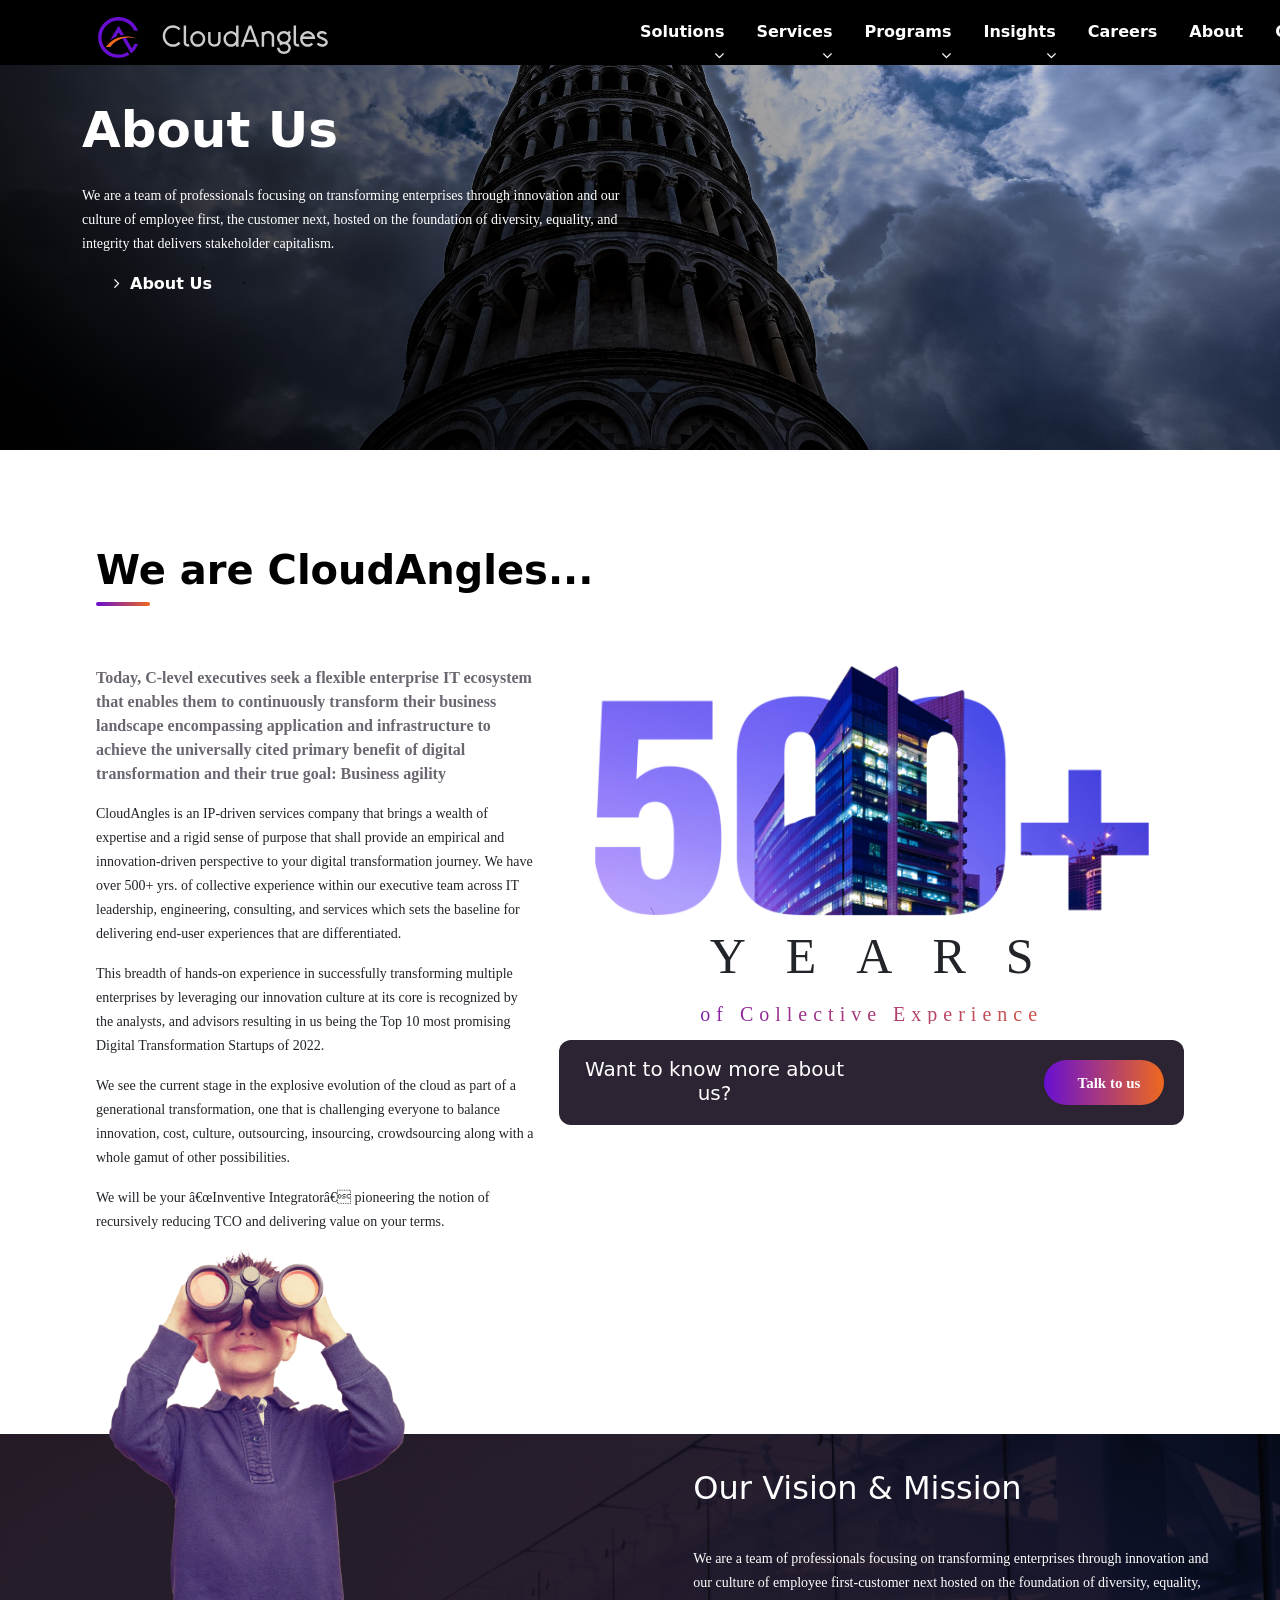
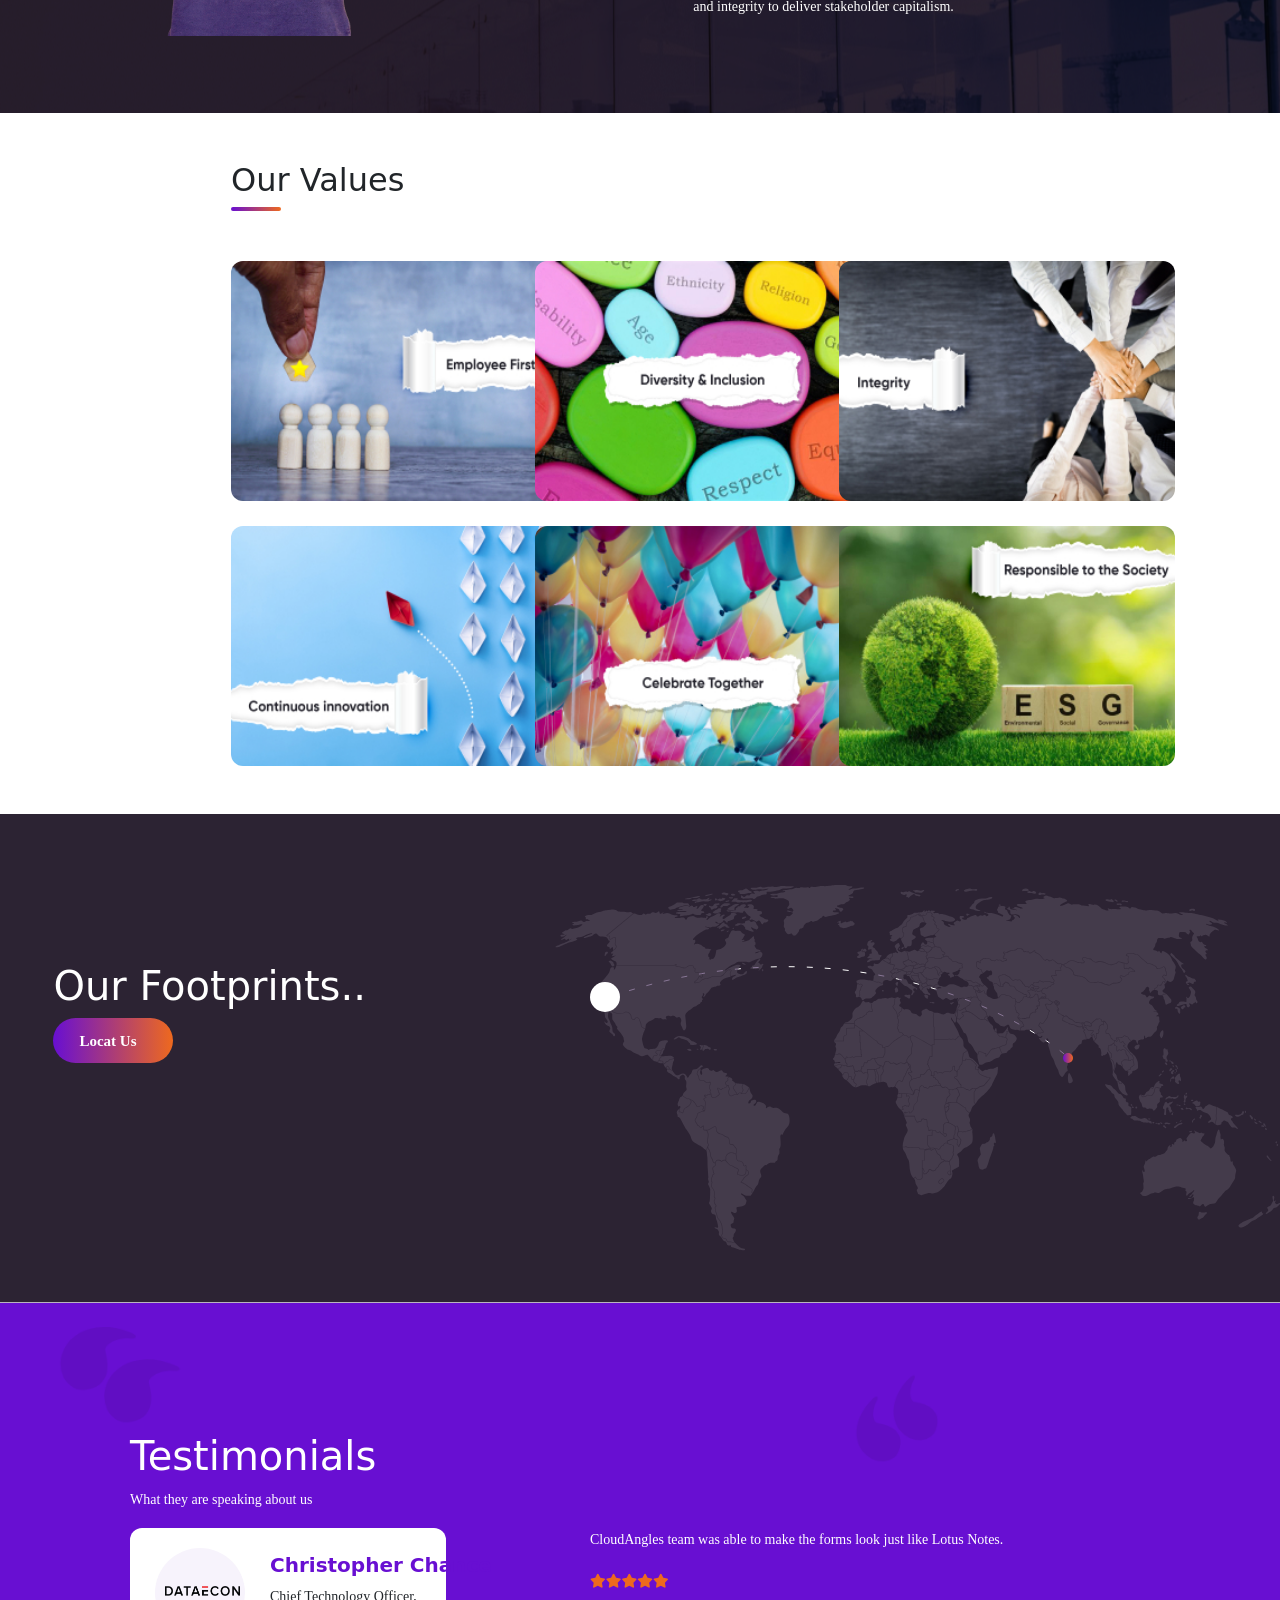
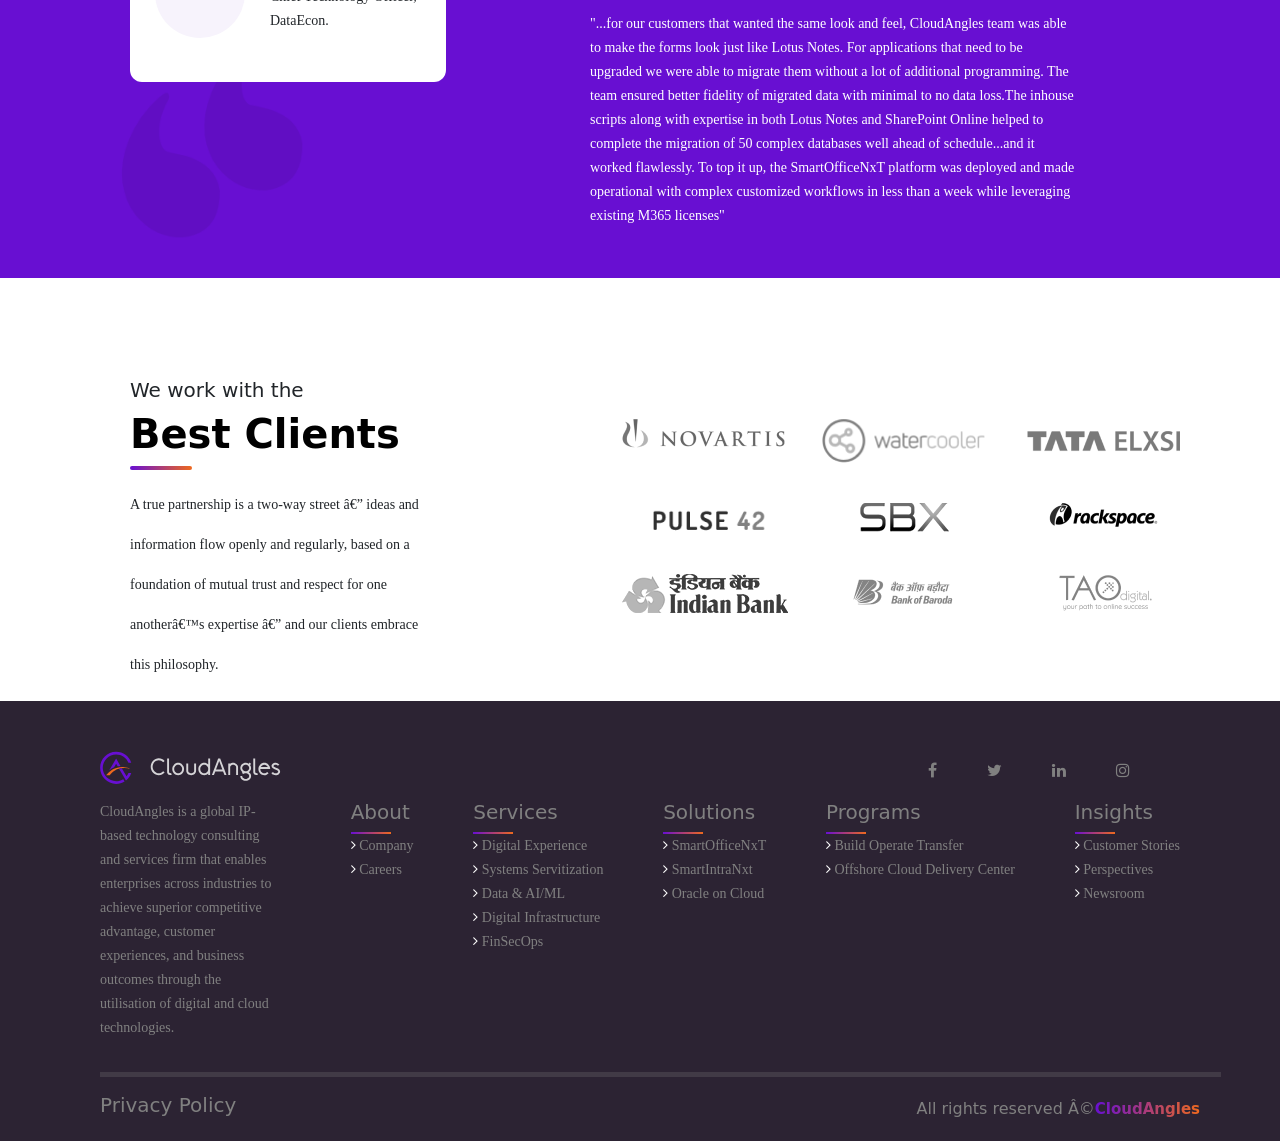
==== commit 1adcf003: "Update index.html" ====
--- a/index.html
+++ b/index.html
@@ -22,7 +22,7 @@
 <body>
     <div class="col-12 nav">
         <div class="col-5 d-flex flex-row">
-            <a href="#"><img src="images/CloudAngles.svg" class="Img" /></a>
+            <a href="#"><img src="../images/CloudAngles.svg" class="Img" /></a>
         </div>
         <div class=" nav-options col-7">
             <ul class="ulstylenav d-flex flex-row">
@@ -397,4 +397,4 @@
 // }
 </script>
 </body>
-</html>+</html>
